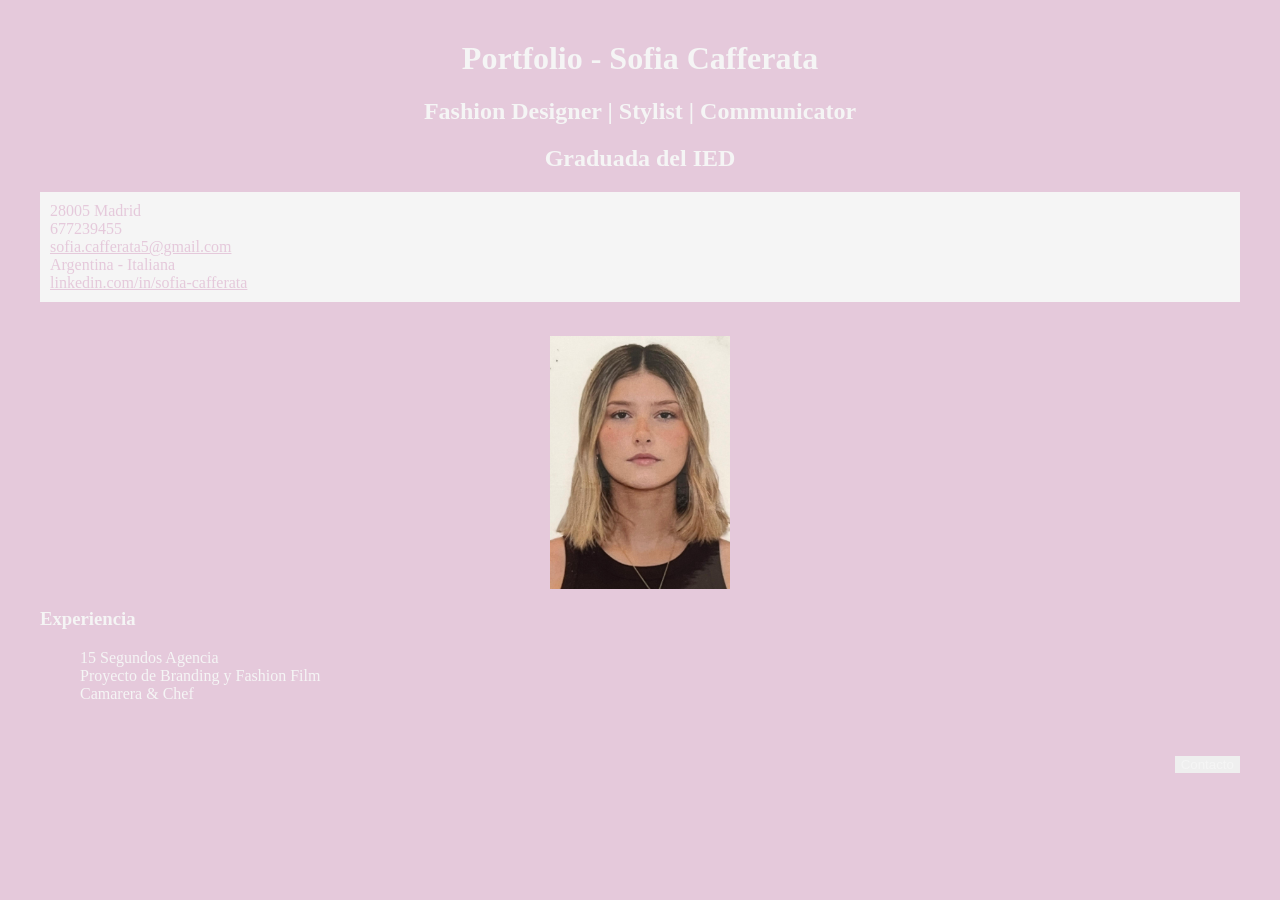
==== index.html @ 177bbfc4 "Add files via upload" ====
<!DOCTYPE html>
<html>

	<head>
		<title> Portfolio </title>
		<link rel="stylesheet" type="text/css" href="./style.css">
	</head>


	<body>
	
		<h1>Portfolio - Sofia Cafferata</h1>

		<h2>Fashion Designer | Stylist | Communicator</h2>

		<h2>Graduada del IED</h2>

		<ul>
			<li>28005 Madrid</li>
			<li>677239455</li>
			<li><a href="mailto:sofia.cafferata5@gmail.com" >sofia.cafferata5@gmail.com</a></li>
			<li>Argentina - Italiana</li>				<li><a href="https://linkedin.com/in/sofia-cafferata" >linkedin.com/in/sofia-cafferata</a></li>
		</ul>
		
		<br>
		
		<img src="d66234b4-1fcd-43d5-9d17-f724c6fa60b3 copia.JPG"> 
		
		<h3>Experiencia</h3>
			<ol>
				<li>15 Segundos Agencia</li>
				<li>Proyecto de Branding y Fashion Film</li>
				<li>Camarera & Chef</li>
			</ol>

		<br> <br> 
		
		<a class="Contacto" href="./index2.html"><button>Contacto</button></a>
		<br> <br>
	</body>

</html>
---- style.css ----
body{background:#e5c9db;  margin: 40px;}

h1{color:whitesmoke; background:#e5c9db; text-align: center;}

h2{color:whitesmoke;text-align: center;}

p{color:#e5c9db;background:whitesmoke; padding: 10px;text-align:center;}

img{width:15%;   display: block;
    margin: auto;}

a { color: #e5c9db;}

h3{color: whitesmoke}

ol{list-style:none; color:whitesmoke; }

ul{list-style: none;color:#e5c9db;background:whitesmoke; padding: 10px;text-align:left;}

a.Contacto {color:whitesmoke; display: block;
    text-align: right;}

button{color: whitesmoke; border:#e5c9db}
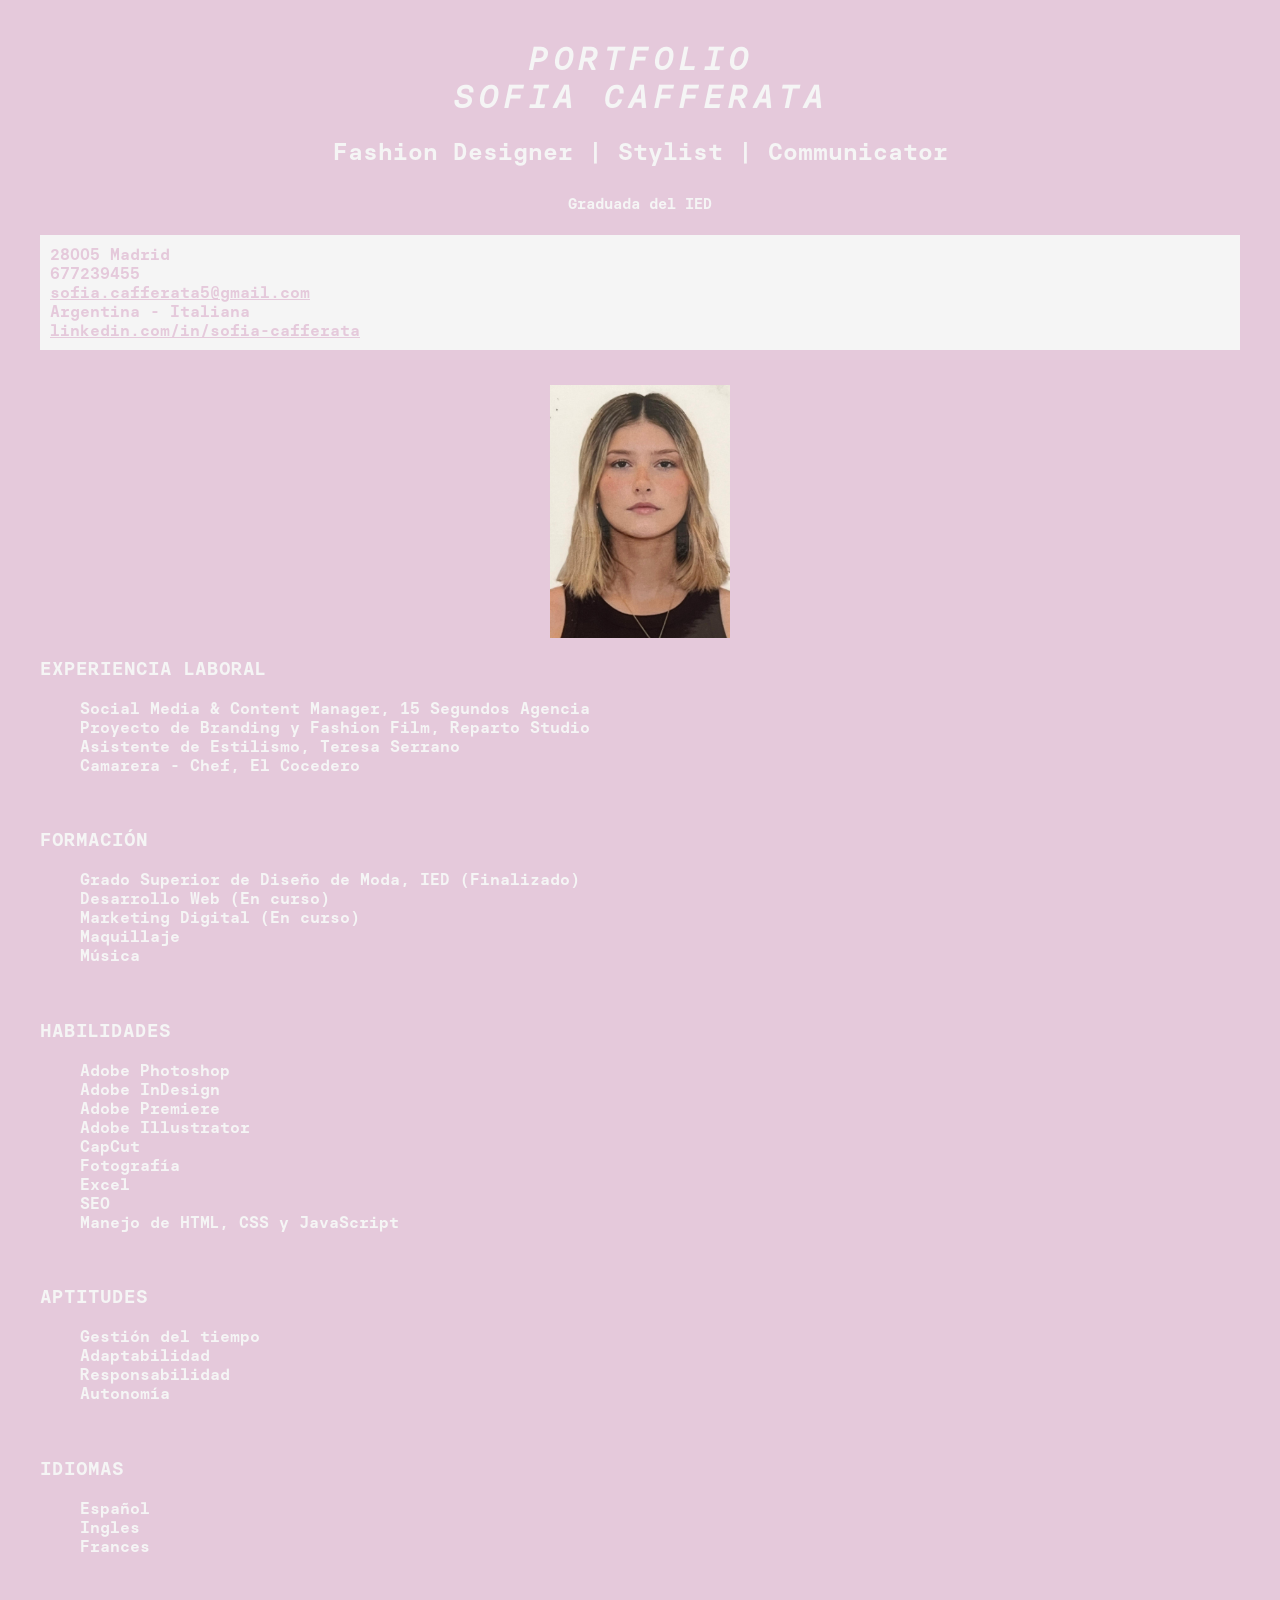
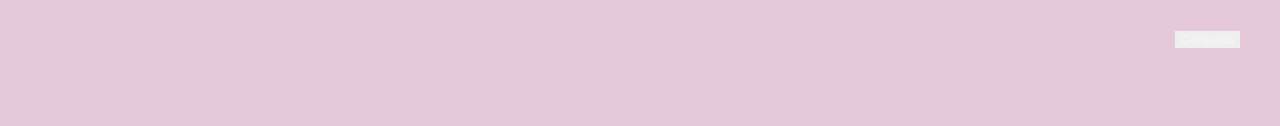
==== commit bd7c7cf8: "Add files via upload" ====
--- a/index.html
+++ b/index.html
@@ -4,21 +4,23 @@
 	<head>
 		<title> Portfolio </title>
 		<link rel="stylesheet" type="text/css" href="./style.css">
+		<link rel="stylesheet" href="fonts.css">
+		
 	</head>
 
 
 	<body>
 	
-		<h1>Portfolio - Sofia Cafferata</h1>
+		<h1>PORTFOLIO <br>SOFIA CAFFERATA</h1>
 
 		<h2>Fashion Designer | Stylist | Communicator</h2>
 
-		<h2>Graduada del IED</h2>
+		<h2><span class="graduada">Graduada del IED</span></h2>
 
 		<ul>
 			<li>28005 Madrid</li>
 			<li>677239455</li>
-			<li><a href="mailto:sofia.cafferata5@gmail.com" >sofia.cafferata5@gmail.com</a></li>
+			<li> <a href="mailto:sofia.cafferata5@gmail.com"> sofia.cafferata5@gmail.com </a> </li>
 			<li>Argentina - Italiana</li>				<li><a href="https://linkedin.com/in/sofia-cafferata" >linkedin.com/in/sofia-cafferata</a></li>
 		</ul>
 		
@@ -26,12 +28,61 @@
 		
 		<img src="d66234b4-1fcd-43d5-9d17-f724c6fa60b3 copia.JPG"> 
 		
-		<h3>Experiencia</h3>
+		<h3>EXPERIENCIA LABORAL</h3>
 			<ol>
-				<li>15 Segundos Agencia</li>
-				<li>Proyecto de Branding y Fashion Film</li>
-				<li>Camarera & Chef</li>
+				<li>Social Media & Content Manager, 15 Segundos Agencia</li>
+				<li>Proyecto de Branding y Fashion Film, Reparto Studio</li>
+				<li>Asistente de Estilismo, Teresa Serrano</li>
+				<li>Camarera - Chef, El Cocedero</li>
 			</ol>
+
+		<br>
+
+		<h3>FORMACIÓN</h3>
+			<ol>
+				<li>Grado Superior de Diseño de Moda, IED (Finalizado)</li>
+				<li>Desarrollo Web (En curso)</li>
+				<li>Marketing Digital (En curso)</li>
+				<li>Maquillaje</li>
+				<li>Música</li>
+			</ol>
+
+		<br>
+
+		<h3>HABILIDADES</h3>
+			<ol>
+				<li>Adobe Photoshop</li>
+				<li>Adobe InDesign</li>
+				<li>Adobe Premiere</li>
+				<li>Adobe Illustrator</li>
+				<li>CapCut</li>
+				<li>Fotografía</li>
+				<li>Excel</li>
+				<li>SEO</li>
+				<li>Manejo de HTML, CSS y JavaScript</li>
+			</ol>
+
+			<br>
+
+			<h3>APTITUDES</h3>
+			<ol>
+				<li>Gestión del tiempo</li>
+				<li>Adaptabilidad</li>
+				<li>Responsabilidad</li>
+				<li>Autonomía</li>
+			</ol>
+
+			<br>
+
+			<h3>IDIOMAS</h3>
+			<ol>
+				<li>Español</li>
+				<li>Ingles</li>
+				<li>Frances</li>
+			</ol>
+
+			<br>
+
 
 		<br> <br> 
 		
--- a/style.css
+++ b/style.css
@@ -1,23 +1,67 @@
-body{background:#e5c9db;  margin: 40px;}
+body{
+    background:#e5c9db;  
+    margin: 40px;
+    font-family: "Monoespaciada";
+}
 
-h1{color:whitesmoke; background:#e5c9db; text-align: center;}
+h1{
+    color:whitesmoke; 
+    background:#e5c9db; 
+    text-align: center;
+    letter-spacing: 5px;
+    font-style: italic;
+}
 
-h2{color:whitesmoke;text-align: center;}
+h2{
+    color:whitesmoke;
+    text-align: center;
+}
 
-p{color:#e5c9db;background:whitesmoke; padding: 10px;text-align:center;}
+p{
+    color:#e5c9db;
+    background:whitesmoke; 
+    padding: 10px;
+    text-align:center;
+}
 
-img{width:15%;   display: block;
-    margin: auto;}
+img{
+    width:15%;   
+    display: block;
+    margin: auto;
+}
 
-a { color: #e5c9db;}
+a { 
+    color: #e5c9db;
+}
 
-h3{color: whitesmoke}
+h3{
+    color: whitesmoke
+}
 
-ol{list-style:none; color:whitesmoke; }
+ol{
+    list-style:none;
+     color:whitesmoke; 
+}
 
-ul{list-style: none;color:#e5c9db;background:whitesmoke; padding: 10px;text-align:left;}
+ul{
+    list-style: none;
+    color:#e5c9db;
+    background:whitesmoke; 
+    padding: 10px;
+    text-align:left;
+}
 
-a.Contacto {color:whitesmoke; display: block;
-    text-align: right;}
+a.Contacto {
+    color:whitesmoke; 
+    display: block;
+    text-align: right;
+}
 
-button{color: whitesmoke; border:#e5c9db}+button{
+    color: whitesmoke; 
+    border:#e5c9db
+}
+
+.graduada{
+    font-size: 15px;
+}
--- a/fonts.css
+++ b/fonts.css
@@ -0,0 +1,16 @@
+@font-face {
+    font-family: "Monoespaciada";
+    src: url("./fonts/BasierSquareMono-Regular\ copia.otf");
+}
+
+@font-face {
+    font-family: "Monoespaciada";
+    src: url("./fonts/BasierSquareMono-RegularItalic\ copia.otf");
+    font-style: italic;
+}
+
+@font-face {
+    font-family: "Monoespaciada";
+    src: url("./fonts/BasierSquareMono-SemiBold\ copia.otf");
+    font-weight: bolder;
+}
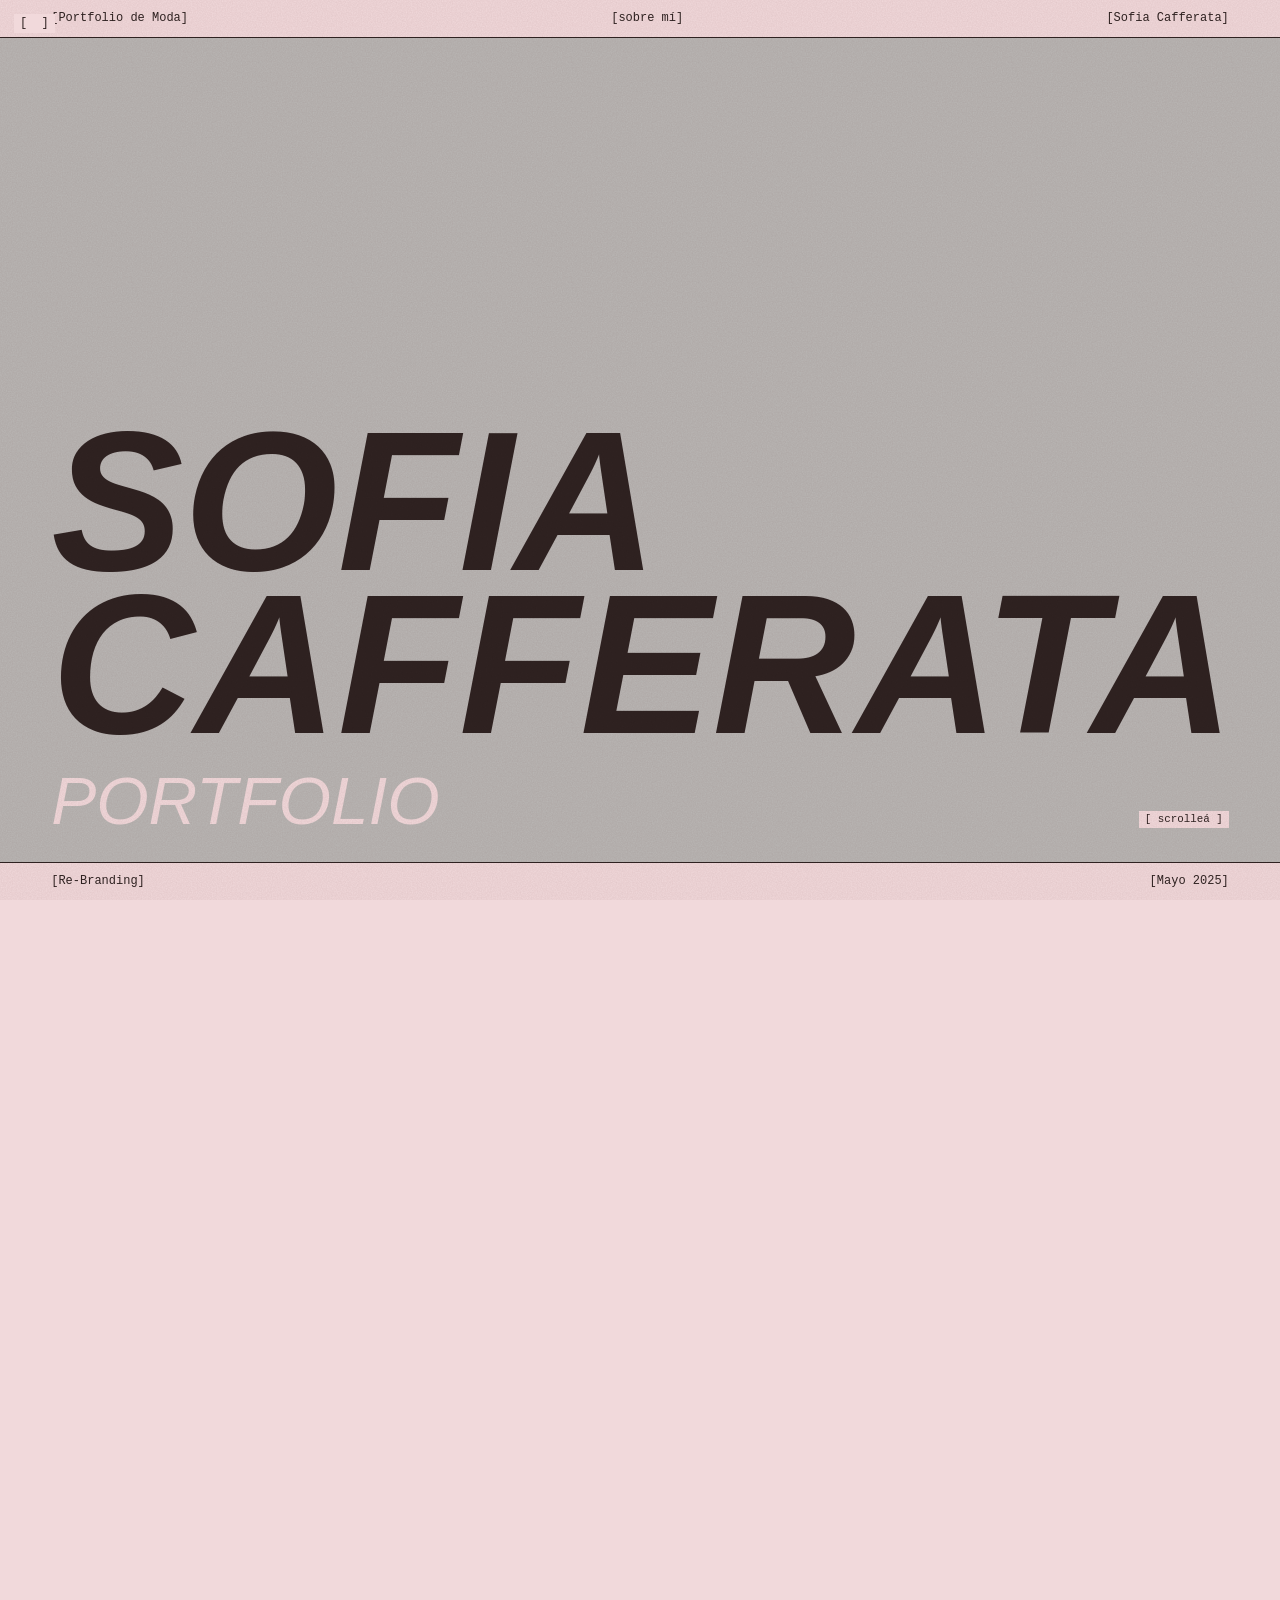
==== commit cf36f281: "Add files via upload" ====
--- a/index.html
+++ b/index.html
@@ -1,93 +1,169 @@
 <!DOCTYPE html>
-<html>
 
-	<head>
-		<title> Portfolio </title>
-		<link rel="stylesheet" type="text/css" href="./style.css">
-		<link rel="stylesheet" href="fonts.css">
-		
-	</head>
+<html lang="es">
+
+<head>
+
+  <meta charset="utf-8">
+
+  <meta name="viewport" content="width=device-width, initial-scale=1">
+
+  <title>Sofia Cafferata — Portfolio</title>
+
+  <link rel="stylesheet" type="text/css" href="style.css">
+
+  <link rel="stylesheet" type="text/css" href="fonts.css">
+
+</head> 
 
 
-	<body>
-	
-		<h1>PORTFOLIO <br>SOFIA CAFFERATA</h1>
-
-		<h2>Fashion Designer | Stylist | Communicator</h2>
-
-		<h2><span class="graduada">Graduada del IED</span></h2>
-
-		<ul>
-			<li>28005 Madrid</li>
-			<li>677239455</li>
-			<li> <a href="mailto:sofia.cafferata5@gmail.com"> sofia.cafferata5@gmail.com </a> </li>
-			<li>Argentina - Italiana</li>				<li><a href="https://linkedin.com/in/sofia-cafferata" >linkedin.com/in/sofia-cafferata</a></li>
-		</ul>
-		
-		<br>
-		
-		<img src="d66234b4-1fcd-43d5-9d17-f724c6fa60b3 copia.JPG"> 
-		
-		<h3>EXPERIENCIA LABORAL</h3>
-			<ol>
-				<li>Social Media & Content Manager, 15 Segundos Agencia</li>
-				<li>Proyecto de Branding y Fashion Film, Reparto Studio</li>
-				<li>Asistente de Estilismo, Teresa Serrano</li>
-				<li>Camarera - Chef, El Cocedero</li>
-			</ol>
-
-		<br>
-
-		<h3>FORMACIÓN</h3>
-			<ol>
-				<li>Grado Superior de Diseño de Moda, IED (Finalizado)</li>
-				<li>Desarrollo Web (En curso)</li>
-				<li>Marketing Digital (En curso)</li>
-				<li>Maquillaje</li>
-				<li>Música</li>
-			</ol>
-
-		<br>
-
-		<h3>HABILIDADES</h3>
-			<ol>
-				<li>Adobe Photoshop</li>
-				<li>Adobe InDesign</li>
-				<li>Adobe Premiere</li>
-				<li>Adobe Illustrator</li>
-				<li>CapCut</li>
-				<li>Fotografía</li>
-				<li>Excel</li>
-				<li>SEO</li>
-				<li>Manejo de HTML, CSS y JavaScript</li>
-			</ol>
-
-			<br>
-
-			<h3>APTITUDES</h3>
-			<ol>
-				<li>Gestión del tiempo</li>
-				<li>Adaptabilidad</li>
-				<li>Responsabilidad</li>
-				<li>Autonomía</li>
-			</ol>
-
-			<br>
-
-			<h3>IDIOMAS</h3>
-			<ol>
-				<li>Español</li>
-				<li>Ingles</li>
-				<li>Frances</li>
-			</ol>
-
-			<br>
 
 
-		<br> <br> 
-		
-		<a class="Contacto" href="./index2.html"><button>Contacto</button></a>
-		<br> <br>
-	</body>
+<body>
 
-</html>+  <header id="top">
+    <span>[Portfolio de Moda]</span>
+    <nav><button id="about" data-cur="abrir">[sobre mí]</button><button id="close" data-cur="cerrar">[cerrar]</button></nav>
+    <span>[Sofia Cafferata]</span>
+</header>
+
+<div id="stage">
+  <div id="index"></div>
+  <div id="title"></div>
+  <div id="scene"><div id="ring"></div></div>
+</div>
+<footer id="bot"><span id="f1"></span><span id="f2"></span></footer>
+
+<div id="cover" data-cur="bajar"><div>
+  <span class="b">Sofia Cafferata</span>
+  <span class="t">Portfolio</span>
+</div> 
+  <small>[ scrolleá ]</small> 
+</div>
+<div id="open"><div id="wrap">
+  <aside id="side">
+  </aside><div id="col">
+  </div></div></div>
+
+<div id="cur">[  ]</div>
+
+
+
+
+
+
+
+
+<script src="data.js"></script>
+
+<script>
+const $ = (s, r = document) => r.querySelector(s), n = PROJECTS.length, step = 360 / n;
+const reduce = matchMedia("(prefers-reduced-motion: reduce)").matches;
+if (matchMedia("(hover:hover)").matches) document.documentElement.classList.add("fine");
+$("#cover").style.backgroundImage = `url(${HERO})`;
+
+let down = false, dragged = false, lx = 0;
+const maxScroll = () => document.documentElement.scrollHeight - innerHeight;
+
+/* tarjetas del anillo + índice */
+const ring = $("#ring"), index = $("#index");
+index.innerHTML = `<h1>[Proyectos]</h1>`;
+const cards = PROJECTS.map((p, i) => {
+  const c = document.createElement("button");
+  c.className = "card"; c.dataset.cur = "ver";
+  c.innerHTML = `<img src="${p.cover}" alt="${p.t1} ${p.t2}"><span>[${i + 1}]</span>`;
+  c.onclick = e => { if (!dragged) openView(p, e); };
+  ring.appendChild(c);
+  const b = document.createElement("button");
+  b.dataset.cur = "ir"; b.textContent = `[${i + 1}] ${p.t1} ${p.t2}`;
+  b.onclick = () => scrollTo(0, innerHeight + i / (n - 1) * (maxScroll() - innerHeight));
+  index.appendChild(b);
+  return c;
+});
+const idxBtns = [...index.querySelectorAll("button")];
+let R = 0;
+function size() {
+  const H = Math.min(innerHeight * .5, innerWidth * .62), W = H * .75;
+  R = Math.max(W * 1.25, W * .62 / Math.tan(Math.PI / n));
+  cards.forEach((c, i) => {
+    c.style.cssText += `width:${W}px;height:${H}px;margin:${-H / 2}px 0 0 ${-W / 2}px;transform:rotateY(${i * step}deg) translateZ(${R}px)`;
+  });
+}
+size(); addEventListener("resize", size);
+
+/* título y pie según el proyecto al frente */
+let front = -1;
+function setFront(i) {
+  front = i; const p = PROJECTS[i], t = $("#title");
+  t.innerHTML = `<span class="b">${p.t1}</span> <span class="t">${p.t2}</span>`;
+  t.classList.remove("in"); void t.offsetWidth; t.classList.add("in");
+  $("#f1").textContent = `[${p.tipo}]`; $("#f2").textContent = `[${p.fecha}]`;
+  idxBtns.forEach((b, k) => b.classList.toggle("on", k === i));
+}
+
+/* bucle: scroll -> rotación con inercia, cursor, parallax */
+let rot = 0, mx = 0, my = 0, cx = 0, cy = 0, tx = 0, ty = 0;
+(function frame() {
+  const vh = innerHeight, y = scrollY, t = Math.min(1, y / vh);
+  const q = Math.min(1, Math.max(0, (y - vh) / Math.max(1, maxScroll() - vh)));
+  $("#cover").style.clipPath = `inset(0 0 ${t * 100}% 0)`;
+  $("#cover div").style.transform = `translateY(${-t * 25}vh)`;
+  $("#cover").style.pointerEvents = t > .95 ? "none" : "auto";
+  rot += (-q * (360 - step) - rot) * (reduce ? 1 : .075);
+  ring.style.transform = `translateZ(${-R}px) rotateX(${-my * 5}deg) rotateY(${rot + mx * 10}deg)`;
+  cards.forEach((c, i) => c.style.opacity = (.3 + .7 * Math.max(0, Math.cos((i * step + rot) * Math.PI / 180))).toFixed(2));
+  const f = Math.min(n - 1, Math.max(0, Math.round(-rot / step)));
+  if (f !== front) setFront(f);
+  cx += (tx - cx) * .22; cy += (ty - cy) * .22;
+  $("#cur").style.transform = `translate(${cx + 14}px,${cy + 14}px)`;
+  requestAnimationFrame(frame);
+})();
+
+addEventListener("pointermove", e => {
+  tx = e.clientX; ty = e.clientY; mx = e.clientX / innerWidth - .5; my = e.clientY / innerHeight - .5;
+  const el = e.target.closest("[data-cur]");
+  $("#cur").textContent = `[ ${el ? el.dataset.cur : " "} ]`;
+  if (!down) return;
+  if (Math.abs(e.clientX - lx) > 6) dragged = true;
+  scrollBy(0, -(e.clientX - lx) * 2.4); lx = e.clientX;
+});
+/* arrastrar la escena para girar */
+$("#scene").addEventListener("pointerdown", e => { down = true; dragged = false; lx = e.clientX; });
+addEventListener("pointerup", () => down = false);
+
+/* vista de proyecto: se abre como un círculo desde donde tocaste */
+let z = 1;
+function openView(d, e) {
+  $("#open").style.setProperty("--x", (e ? e.clientX : innerWidth / 2) + "px");
+  $("#open").style.setProperty("--y", (e ? e.clientY : innerHeight / 2) + "px");
+  $("#side").innerHTML = `<p>${d.tipo ? `[${d.tipo}]` : ""} ${d.fecha ? `[${d.fecha}]` : ""}</p>
+    <h2><span class="b">${d.t1}</span><br><span class="t">${d.t2}</span></h2>
+    ${d.txt.map(x => `<p>${x}</p>`).join("")}${(d.links || []).map(([l, h]) => `<a href="${h}" target="_blank" rel="noopener">${l}</a>`).join("")}`;
+  const col = $("#col"), cols = innerWidth < 800 ? 2 : 3, rows = Math.ceil(d.imgs.length / cols);
+  col.innerHTML = ""; col.style.height = rows * 46 + 40 + "vh";
+  d.imgs.forEach((src, i) => {
+    const r = k => Math.abs(Math.sin(i * 97 + k * 31) * 1e4) % 1, im = new Image();
+    im.src = src; im.alt = `${d.t1} ${d.t2}`; im.draggable = false; im.dataset.cur = "arrastrar";
+    im.style.cssText = `width:${cols === 2 ? 44 : 24}vw;left:${(i % cols) * (100 / cols - 2) + r(1) * 6}%;top:${Math.floor(i / cols) * 46 + r(2) * 8}vh;rotate:${(r(3) - .5) * 6}deg`;
+    im.onpointerdown = ev => {
+      im.setPointerCapture(ev.pointerId); im.style.zIndex = ++z; im.style.cursor = "grabbing";
+      const sx = ev.clientX - im.offsetLeft, sy = ev.clientY - im.offsetTop;
+      im.onpointermove = m => { im.style.left = m.clientX - sx + "px"; im.style.top = m.clientY - sy + "px"; };
+      im.onpointerup = () => { im.onpointermove = null; im.style.cursor = ""; };
+    };
+    col.appendChild(im);
+  });
+  $("#open").scrollTop = 0; document.body.classList.add("lock"); document.documentElement.classList.add("open");
+}
+const closeView = () => { document.documentElement.classList.remove("open"); document.body.classList.remove("lock"); };
+$("#close").onclick = closeView;
+addEventListener("keydown", e => e.key === "Escape" && closeView());
+$("#about").onclick = e => openView({ ...ABOUT, tipo: "Sobre mí", imgs: [HERO] }, e);
+</script>
+
+
+
+
+</body>
+
+</html>
--- a/style.css
+++ b/style.css
@@ -1,67 +1,321 @@
+
+:root{
+  --paper:#f1d9db;
+  --deep:#e2bcc0;
+  --ink:#2f2221;
+  --display:"Migha","Anybody",Impact,sans-serif;
+  --mono:"Basier Square Mono","DM Mono",ui-monospace,monospace
+}
+
+*{
+  box-sizing:border-box;
+  margin:0
+}
+
 body{
-    background:#e5c9db;  
-    margin: 40px;
-    font-family: "Monoespaciada";
-}
-
-h1{
-    color:whitesmoke; 
-    background:#e5c9db; 
-    text-align: center;
-    letter-spacing: 5px;
+  background:var(--paper);
+  color:var(--ink);
+  font:13px/1.6 var(--mono);
+  height:900vh;
+  overflow-x:hidden
+}
+
+body.lock{overflow:hidden}
+
+body::after{
+  content:"";
+  position:fixed;
+  inset:0;
+  z-index:999;
+  pointer-events:none;
+  opacity:.35;
+  mix-blend-mode:multiply;
+  background:url("data:image/svg+xml;utf8,<svg xmlns='http://www.w3.org/2000/svg' width='220' height='220'><filter id='n'><feTurbulence type='fractalNoise' baseFrequency='.8' numOctaves='2'/><feColorMatrix values='0 0 0 0 .45 0 0 0 0 .3 0 0 0 0 .3 0 0 0 .55 0'/></filter><rect width='100%' height='100%' filter='url(%23n)'/></svg>")}
+
+  button{
+    font:inherit;
+    color:inherit;
+    background:none;
+    border:0;
+    cursor:pointer;
+    text-align:left
+  }
+
+.b{
+  font-family:var(--display);
+  text-transform:uppercase;
+  font-weight: 900;
+   font-style: italic;
+   line-height: 100px;
+}
+
+.t{
+  font-family:var(--display);
+    text-transform:uppercase;
     font-style: italic;
-}
-
-h2{
-    color:whitesmoke;
-    text-align: center;
-}
-
-p{
-    color:#e5c9db;
-    background:whitesmoke; 
-    padding: 10px;
-    text-align:center;
-}
-
-img{
-    width:15%;   
-    display: block;
-    margin: auto;
-}
-
-a { 
-    color: #e5c9db;
-}
-
-h3{
-    color: whitesmoke
-}
-
-ol{
-    list-style:none;
-     color:whitesmoke; 
-}
-
-ul{
-    list-style: none;
-    color:#e5c9db;
-    background:whitesmoke; 
-    padding: 10px;
-    text-align:left;
-}
-
-a.Contacto {
-    color:whitesmoke; 
-    display: block;
-    text-align: right;
-}
-
-button{
-    color: whitesmoke; 
-    border:#e5c9db
-}
-
-.graduada{
-    font-size: 15px;
-}+    font-weight:lighter;
+}
+
+:focus-visible{
+  outline:2px solid var(--ink);
+  outline-offset:3px
+}
+
+/* cabecera y pie, como en las páginas del PDF */
+#top,#bot{
+  position:fixed;
+  left:0;
+  right:0;
+  z-index:80;
+  display:flex;
+  justify-content:space-between;
+  align-items:center;
+  padding:0 4vw;
+  height:38px;
+  background:var(--paper);
+  font-size:12px
+}
+
+#top{
+  top:0;
+  border-bottom:1px solid var(--ink)
+} 
+
+#bot{
+  bottom:0;
+  border-top:1px solid var(--ink)
+}
+
+#top nav{
+display:flex;
+gap:22px
+}
+
+#close{
+  display:none
+} 
+
+.open #close{
+  display:inline
+} 
+
+.open #about{
+  display:none
+}
+
+/* escena */
+#stage{
+  position:fixed;
+  inset:0
+}
+
+#title{
+   position:absolute;
+  left:4vw;
+  right:4vw;
+  bottom:11vh;
+  z-index:1;
+  font-size:clamp(2rem,8vw,9rem);
+  line-height:.86;
+  white-space:normal;
+  max-width:92vw;
+}
+
+#title.in{
+  animation:rise 
+  .7s cubic-bezier(.2,.7,.1,1)
+}
+
+@keyframes rise{
+  from{transform:translateY(22%);
+    opacity:0}
+  }
+
+#scene{
+  position:absolute;
+  inset:0;
+  z-index:2;
+  perspective:1800px;
+  perspective-origin:50% 40%
+}
+
+#ring{
+  position:absolute;
+  left:50%;top:44%;
+  transform-style:preserve-3d
+}
+
+.card{
+  position:absolute;
+  left:0;
+  top:0;
+  backface-visibility:hidden;
+  box-shadow:0 22px 40px -20px rgba(47,34,33,.55)
+}
+
+.card img{
+  width:100%;
+  height:100%;
+  object-fit:cover;
+  display:block;
+  pointer-events:none
+}
+
+.card span{
+  position:absolute;
+  left:8px;
+  top:8px;
+  background:var(--paper);
+  padding:0 6px;
+  font-size:11px
+}
+
+#index{
+  position:absolute;
+  left:4vw;top:70px;
+  z-index:3;
+  display:grid;
+  gap:2px
+}
+
+#index button{
+  padding:1px 0;
+  opacity:.55
+}
+
+#index button.on{
+  opacity:1;
+  text-decoration:underline;
+  text-underline-offset:4px
+}
+
+#index h1{
+  font:inherit;
+  margin-bottom:8px
+}
+
+/* portada */
+#cover{
+  position:fixed;
+  inset:0;
+  z-index:70;
+  background:#b9b6b4 center/cover
+}
+
+#cover div{
+  position:absolute;
+  left:4vw;
+  bottom:8vh;
+  font-size:clamp(3.4rem,15.5vw,17rem);
+  line-height:.82
+}
+
+#cover .t{
+  display:block;
+  font-size:.34em;
+  margin-top:.15em;
+  color:var(--paper)
+}
+
+#cover small{
+  position:absolute;
+  right:4vw;
+  bottom:8vh;
+  background:var(--paper);
+  padding:0 6px
+}
+
+/* vista de proyecto */
+#open{
+    position:fixed;
+    inset:0;z-index:60;
+    background:var(--paper);
+    overflow:auto;
+    visibility:hidden;
+  clip-path:circle(0px at var(--x,50%) var(--y,50%));
+  transition:clip-path .9s cubic-bezier(.7,0,.2,1),
+  visibility 0s .9s
+}
+
+.open #open{
+    visibility:visible;
+    clip-path:circle(160vmax at var(--x) var(--y));
+    transition:clip-path .9s cubic-bezier(.7,0,.2,1)
+}
+
+#wrap{
+    display:grid;
+    grid-template-columns:minmax(270px,30vw) 1fr;
+    min-height:100%
+}
+
+#side{
+    position:sticky;
+    top:0;
+    align-self:start;
+    padding:80px 3vw 60px 4vw
+}
+
+#side h2{
+    font-size:clamp(2.6rem,5vw,5.2rem);
+    line-height:.88;
+    margin:.4em 0 .8em
+}
+
+#side p{
+    margin-bottom:1em
+}
+
+#side a{
+    display:block;
+    color:inherit;
+    margin-top:4px
+}
+
+#col{
+    position:relative;
+    padding-top:38px
+}
+
+#col img{
+    position:absolute;
+    height:auto;
+    cursor:grab;
+    touch-action:none;
+    user-select:none;
+    box-shadow:0 18px 36px -18px rgba(47,34,33,.55);
+    transition:scale .3s
+}
+
+#col img:hover{
+    scale:1.03
+}
+
+@media (max-width:800px){
+    #wrap{grid-template-columns:1fr}
+    #side{position:static}
+    #index{display:none}
+}
+
+/* cursor */
+#cur{
+    position:fixed;
+    left:0;
+    top:0;
+    z-index:1000;
+    pointer-events:none;
+    font-size:12px;
+    background:var(--paper);
+    padding:0 6px;
+    display:none;
+    white-space:pre
+}
+
+.fine #cur{
+    display:block
+}
+
+.fine,.fine *{
+    cursor:none!important
+}
+
--- a/fonts.css
+++ b/fonts.css
@@ -1,16 +1,36 @@
 @font-face {
-    font-family: "Monoespaciada";
-    src: url("./fonts/BasierSquareMono-Regular\ copia.otf");
+    font-family: "Migha";
+    src: url(fuentes/Migha-SemiExpandedCNTR\ copia.otf);
+    font-weight: 900;
 }
 
 @font-face {
-    font-family: "Monoespaciada";
-    src: url("./fonts/BasierSquareMono-RegularItalic\ copia.otf");
-    font-style: italic;
+    font-family: "Migha";
+    src: url(fuentes/Migha-ThinSemiExpanded\ copia.otf);
+    font-weight: 300;
 }
 
 @font-face {
-    font-family: "Monoespaciada";
-    src: url("./fonts/BasierSquareMono-SemiBold\ copia.otf");
-    font-weight: bolder;
+    font-family: "Migha";
+    src: url(fuentes/Migha-ThinSemiExpandedCNTR\ copia.otf);
+    font-weight: 500;
+}
+
+@font-face {
+    font-family: "Migha";
+    src: url(fuentes/Migha_Variable\ copia.ttf);
+    font-weight: 100;
+}
+
+@font-face {
+    font-family: "Basier Square Mono";
+    src: url(fuentes/BasierSquareMono-Regular\ copia.otf);
+    font-weight: 300;
+}
+
+@font-face {
+    font-family: "Basier Square Mono";
+    src: url(fuentes/BasierSquareMono-RegularItalic\ copia.otf);
+    font-weight: 100;
+    font-style: italic;
 }
